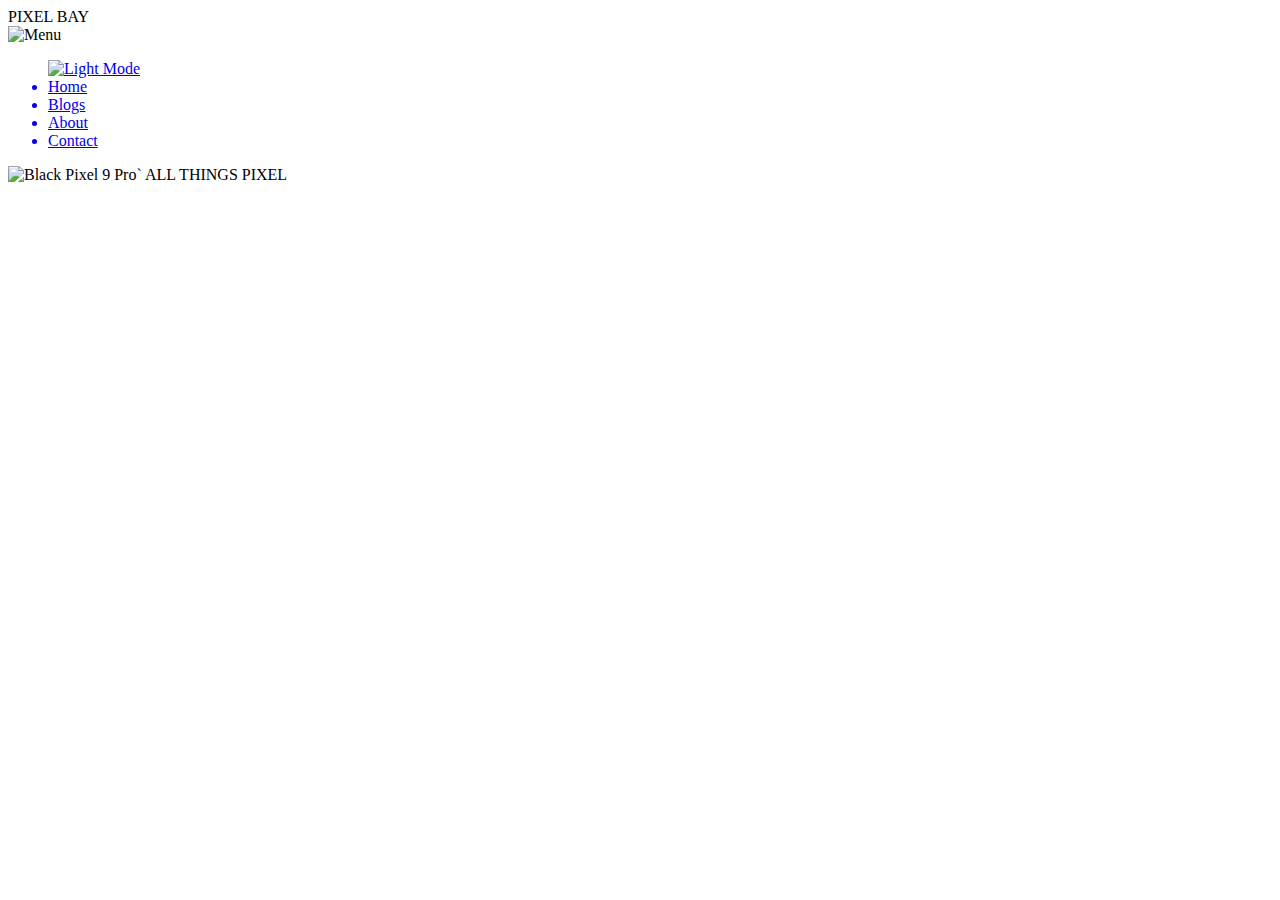
==== d/index.html @ 0c8e8177 "Add files via upload" ====
<!DOCTYPE html>
<html lang="en">

<head>
    <meta charset="UTF-8">
    <meta name="viewport" content="width=device-width, initial-scale=1.0">
    <title>PIXEL BAY</title>
    <link rel="stylesheet" href="/styles/darkStyle.css">
    <link rel="stylesheet" href="/styles/sitewideStyle.css">
    <link rel="stylesheet" href="/styles/indexStyles.css">
</head>

<body>
    <!-- Logo and burger icon -->
    <div class="logoBar" id="logoBar_">
        PIXEL BAY
    </div>
    <div class="burgerMenu" id="burgerMenu_">
        <img src="/assets/images/burgerIcon.png" alt="Menu" class="burgerMenuIcon" id="burgerMenuIcon_"
            onclick="burgerIconClicked()">
    </div>

    <!-- Nav bar -->
    <div class="navBar" id="navBar_">
        <ul class="navBarItems" id="navBarItems_">
            <a href="/l/index.html"><img src="/assets/images/sunIcon.png" alt="Light Mode"
                    class="lightModeIcon switchModeIcon"></a>
            <span class="navBarLinksBR"></span>
            <a href="/d/index.html" class="navBarItemLink" id="homeNavLink">
                <li class="navBarItem">Home</li>
            </a>
            <span class="navBarLinksBR"></span>
            <a href="/d/blogs.html" class="navBarItemLink" id="blogsNavLink">
                <li class="navBarItem">Blogs</li>
            </a>
            <span class="navBarLinksBR"></span>
            <a href="/d/about.html" class="navBarItemLink" id="aboutNavLink">
                <li class="navBarItem">About</li>
            </a>
            <span class="navBarLinksBR"></span>
            <a href="/d/contact.html" class="navBarItemLink" id="contactNavLink">
                <li class="navBarItem">Contact</li>
            </a>
        </ul>
    </div>

    <!-- Page -->
    <div class="indexContent" id="indexContent">
        <img src="/assets/images/pixel 9 pro d.png" alt="Black Pixel 9 Pro`" class="pixel9Pro" id="blackPixel9Pro">
        <span class="indexContentBR"></span>
        ALL THINGS PIXEL
    </div>
    <script src="/scripts/sitewideScript.js"></script>
</body>

</html>
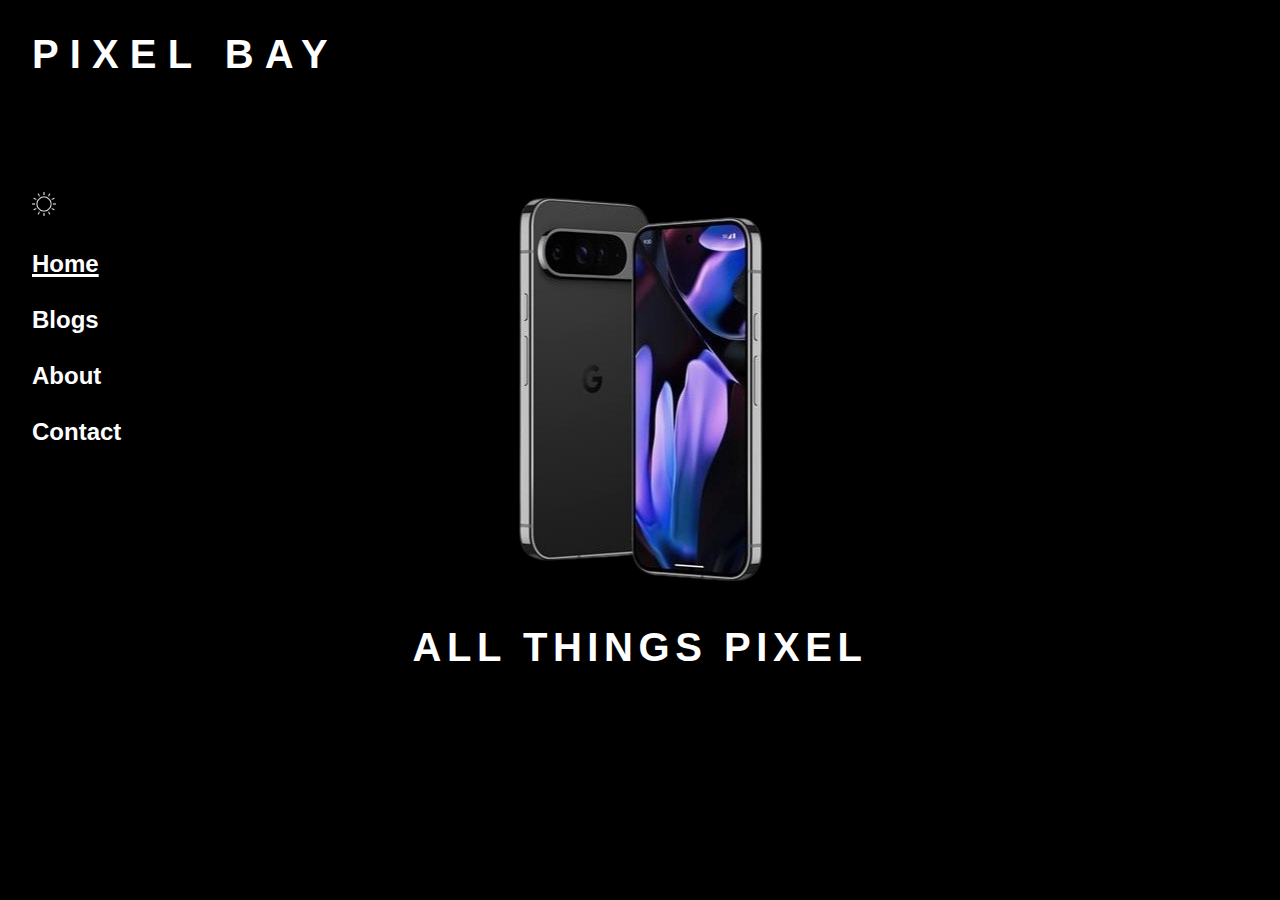
==== commit 320bd5d3: "Update index.html" ====
--- a/d/index.html
+++ b/d/index.html
@@ -13,7 +13,7 @@
 <body>
     <!-- Logo and burger icon -->
     <div class="logoBar" id="logoBar_">
-        PIXEL BAY
+        <a href="/d/index.html">PIXEL BAY</a>
     </div>
     <div class="burgerMenu" id="burgerMenu_">
         <img src="/assets/images/burgerIcon.png" alt="Menu" class="burgerMenuIcon" id="burgerMenuIcon_"
@@ -53,4 +53,4 @@
     <script src="/scripts/sitewideScript.js"></script>
 </body>
 
-</html>+</html>
--- a/styles/darkStyle.css
+++ b/styles/darkStyle.css
@@ -0,0 +1,15 @@
+:root {
+    --bakcgroundColor: #000;
+    --textColor: #fff;
+    --invert: 100%;
+}
+
+* {
+    background-color: var(--bakcgroundColor);
+    color: var(--textColor);
+}
+
+.lightModeIcon {
+    filter: invert(100%);
+    background: transparent;
+}--- a/styles/sitewideStyle.css
+++ b/styles/sitewideStyle.css
@@ -0,0 +1,149 @@
+/*Importing fonts*/
+
+@font-face {
+    font-family: 'Inter';
+    src: url("/assets/fonts/Inter/Inter-VariableFont_opsz,wght.ttf") format('truetype');
+}
+
+
+/*Variables*/
+
+
+
+
+/* Animations */
+
+@keyframes slideNavBarIn {
+    from {
+        right: -100vw;
+    }
+    to {
+        right: 0;
+    }
+}
+
+@keyframes slideNavBarOut {
+    from {
+        right: 0;
+    }
+    to {
+        right: -100vw;
+    }
+}
+
+
+
+* {
+    font-family: 'Inter', sans-serif;
+    margin: 0;
+    padding: 0;
+    text-decoration: none;
+    user-select: none;
+}
+
+body{
+    position: relative;
+}
+
+.logoBar {
+    position: fixed;
+    top: 0;
+    font-weight: bold;
+    z-index: 87;
+}
+
+.navBar {
+    position: fixed;
+    font-weight: bold;
+    z-index: 69;
+
+}
+
+.navBarItems {
+    list-style-type: none;
+}
+
+.burgerMenuIcon {
+    background: transparent;
+    filter: invert(var(--invert));
+}
+
+.navBarItemLink:hover, .navBarItemLink:focus {
+    text-decoration: underline;
+    text-decoration-thickness: 0.15rem;
+}
+
+@media (min-width: 769px) {
+    .logoBar {
+        padding: 2rem;
+        font-size: 2.5rem;
+        letter-spacing: 0.5ch;
+        width: 100%;
+    }
+
+    .burgerMenu {
+        display: none;
+        visibility: hidden;
+    }
+
+    .navBar {
+        left: 0;
+        height: 100%;
+        width: 15%;
+        padding-top: 12rem;
+        padding-left: 2rem;
+        font-size: 1.5rem;
+    }
+
+    .switchModeIcon {
+        width: 1.5rem;
+    }
+
+
+    .navBarLinksBR {
+        display: block;
+        height: 1.75rem;
+    }
+}
+
+@media (max-width: 768px) {
+    .logoBar {
+        position: absolute;
+        width: 100vw;
+        text-align: center;
+        top: 0rem;
+        padding-top: 2rem;
+        font-size: 1.75rem;
+        letter-spacing: 0.375ch;
+    }
+
+    .burgerMenu {
+        position: fixed;
+        top: 2rem;
+        width: 1.75rem;
+        right: 1ch;
+        z-index: 87;
+    }
+
+    #navBar_ {
+        right: -100vw;
+        width: 100vw;
+        height: 100vh;
+        padding-top: 8rem;
+        padding-right: 1ch;
+        font-size: 1.5rem;
+        text-align: right;
+    }
+
+    .switchModeIcon {
+        width: 1.5rem;
+    }
+
+    .navBarLinksBR {
+        display: block;
+        height: 1rem;
+    }
+
+
+}
+
--- a/styles/indexStyles.css
+++ b/styles/indexStyles.css
@@ -0,0 +1,51 @@
+#homeNavLink {
+    text-decoration: underline;
+    text-decoration-thickness: 0.2rem;
+}
+
+@media (min-width: 769px) {
+    .indexContent {
+        position: absolute;
+        left: 50%;
+        top: 12rem;
+        transform: translateX(-50%);
+        text-align: center;
+        font-size: 2.5rem;
+        font-weight: bold;
+        letter-spacing: 0.25ch;
+
+    }
+
+    .indexContentBR {
+        display: block;
+        height: 2rem;
+
+    }
+}
+
+
+@media (max-width: 768px) {
+    .indexContent {
+        position: absolute;
+        top: 10rem;
+        margin: auto;
+        width: 100vw;
+        text-align: center;
+        font-size: 2rem;
+        font-weight: bold;
+        letter-spacing: 0.25ch;
+        /* position: absolute;
+        top: 0;
+        left: 0;
+        transform: translate(-50%,50%); */
+    }
+
+    .pixel9Pro {
+        height: 40vh;
+    }
+
+    .indexContentBR {
+        display: block;
+        height: 1rem;
+    }
+}